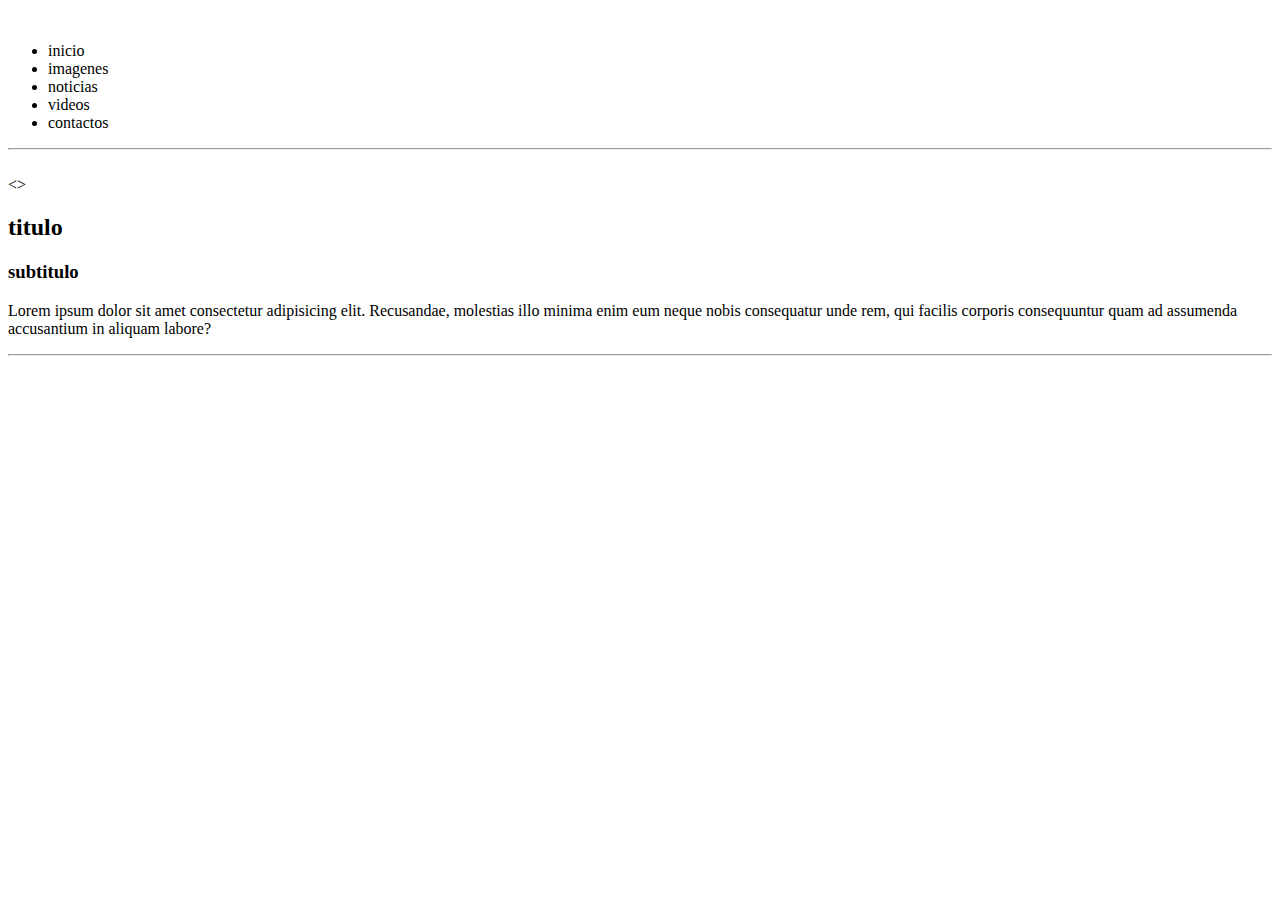
==== index.html @ deeb0906 "agregando la estructura HTML" ====
<!DOCTYPE html>
<html lang="es">
<head>
    <meta charset="UTF-8">
    <meta name="viewport" content="width=device-width, initial-scale=1.0">
    <title>la era de oscuridad</title>
</head>
<body>
    <nav>
        <img src="" alt="">
         <ul>
            <li herf="" class="btn-menu activo">inicio</li>
            <li herf="" class="btn-menu ">imagenes</li>
            <li herf="" class="btn-menu ">noticias</li>
            <li herf="" class="btn-menu ">videos</li>
            <li herf="" class="btn-menu ">contactos</li>
         </ul>
    </nav>
    <hr>
    <div class="contenido">
    <section>
        <img src="" alt="">
    </section>
    <section>
        <div>
        <>
            <h2>titulo</h2>
            <h3>subtitulo</h3>
            <p>Lorem ipsum dolor sit amet consectetur adipisicing elit. Recusandae, molestias illo minima enim eum neque nobis consequatur unde rem, qui facilis corporis consequuntur quam ad assumenda accusantium in aliquam labore?</p>
            <div> 
                <a href=""></a>
                <a href=""></a>
            </div>
        </div>
        <div></div>
        <div></div>
        </ul>
    </section>
</div>
<hr>
    <footer>

    </footer>
</body>
</html>
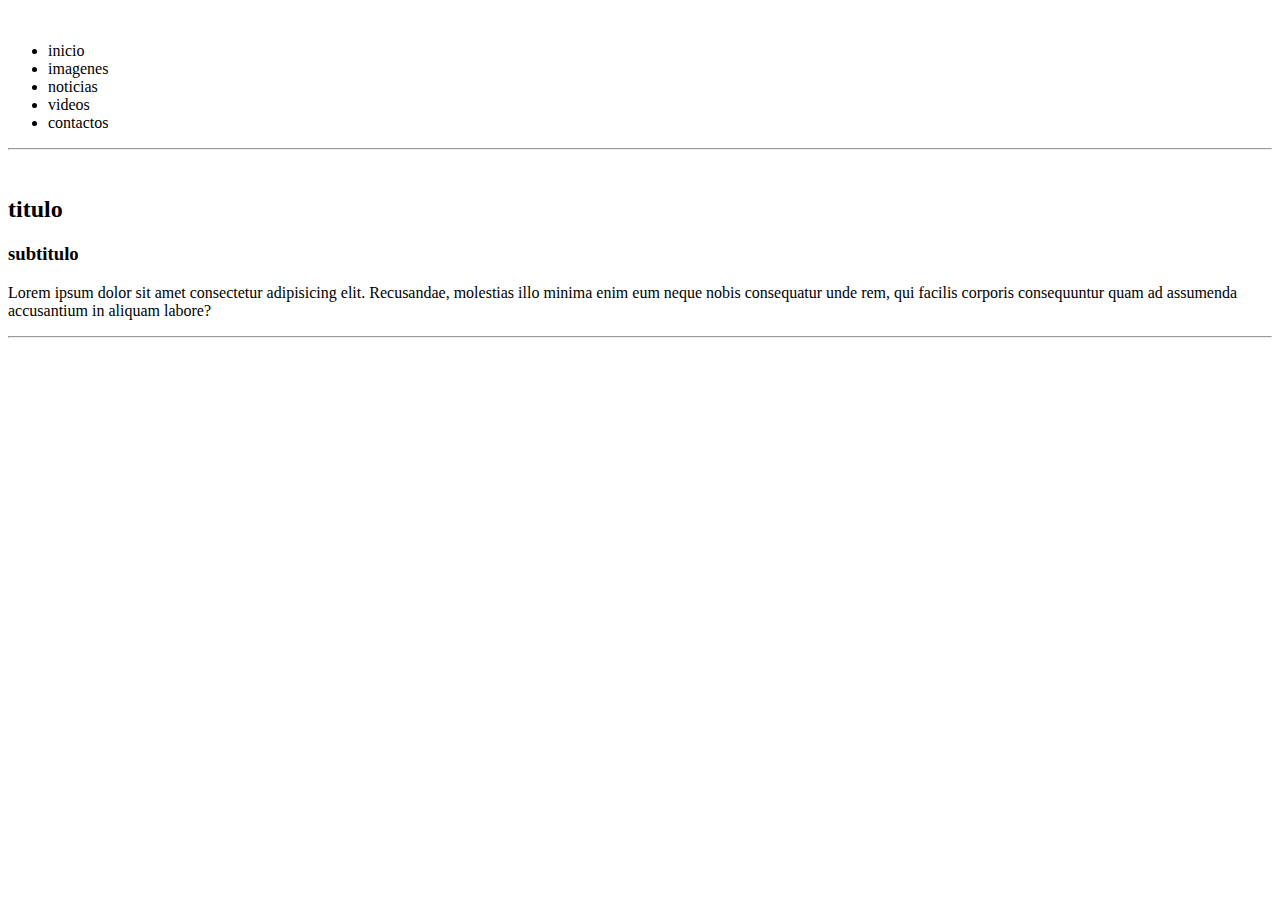
==== commit 45f1a3fc: "agrego la imagen" ====
--- a/index.html
+++ b/index.html
@@ -4,10 +4,11 @@
     <meta charset="UTF-8">
     <meta name="viewport" content="width=device-width, initial-scale=1.0">
     <title>la era de oscuridad</title>
+    
 </head>
 <body>
     <nav>
-        <img src="" alt="">
+        <img src="..//laboratorio 4/src/logo.jpg"alt="">
          <ul>
             <li herf="" class="btn-menu activo">inicio</li>
             <li herf="" class="btn-menu ">imagenes</li>
@@ -18,12 +19,11 @@
     </nav>
     <hr>
     <div class="contenido">
-    <section>
+    <section class="publisidad">
         <img src="" alt="">
     </section>
     <section>
         <div>
-        <>
             <h2>titulo</h2>
             <h3>subtitulo</h3>
             <p>Lorem ipsum dolor sit amet consectetur adipisicing elit. Recusandae, molestias illo minima enim eum neque nobis consequatur unde rem, qui facilis corporis consequuntur quam ad assumenda accusantium in aliquam labore?</p>
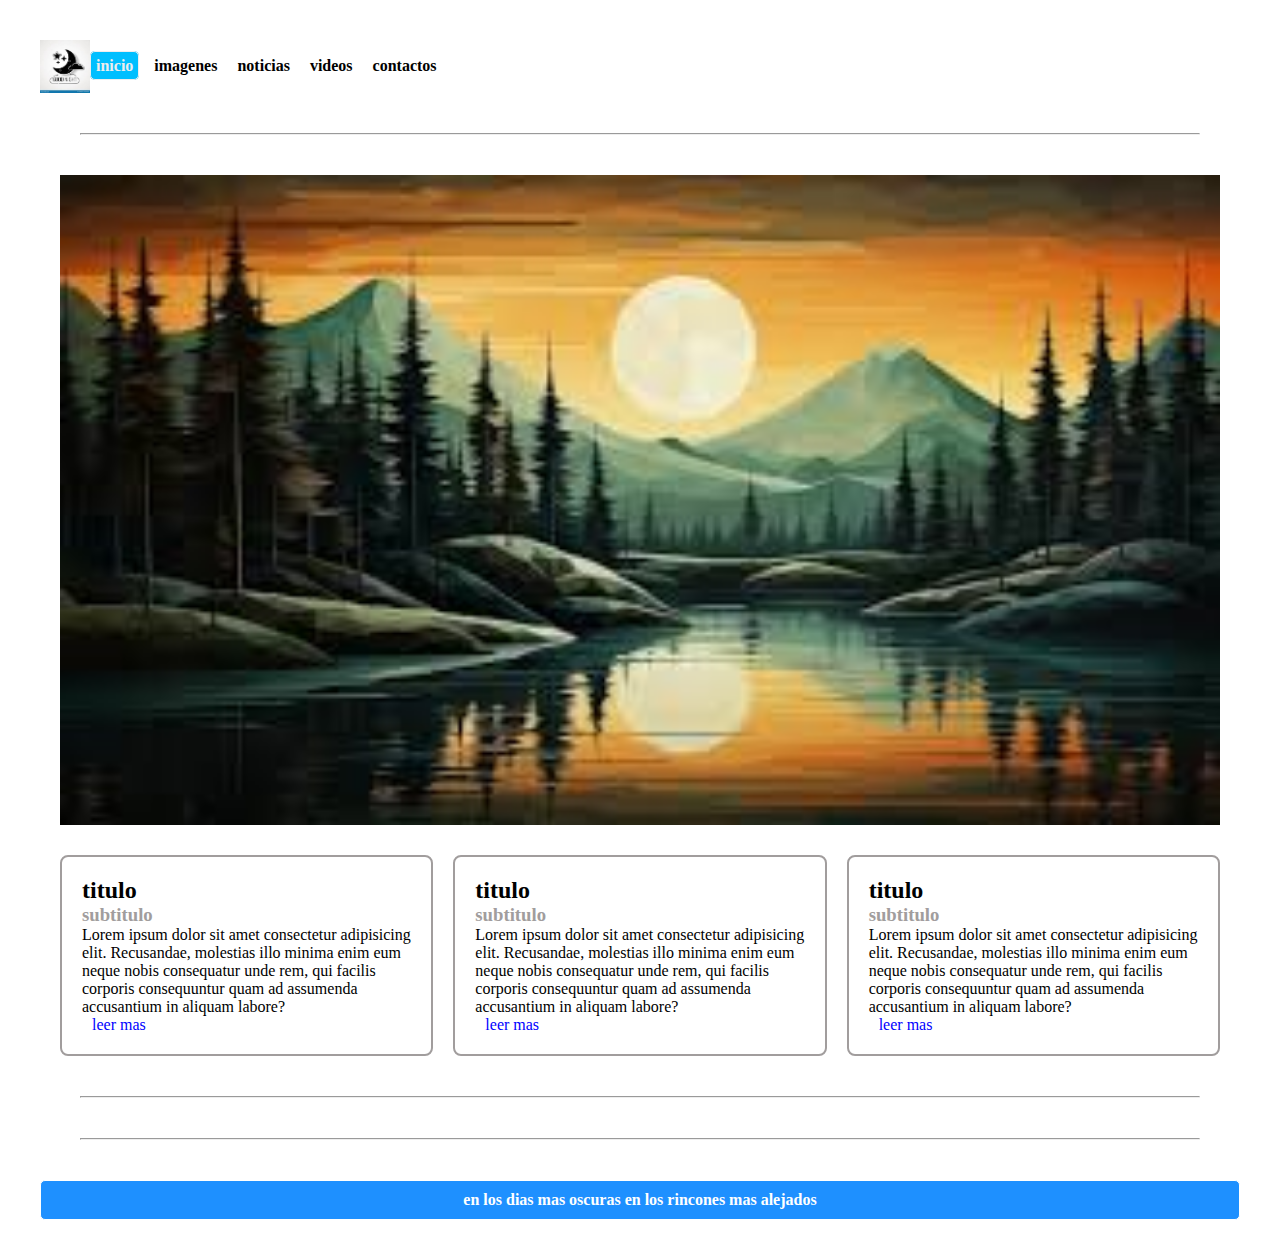
==== commit 95ea25f7: "agrego modificacion de css y index" ====
--- a/index.html
+++ b/index.html
@@ -4,42 +4,62 @@
     <meta charset="UTF-8">
     <meta name="viewport" content="width=device-width, initial-scale=1.0">
     <title>la era de oscuridad</title>
+    <link rel="stylesheet" href="css/estilos.css">
     
 </head>
 <body>
-    <nav>
-        <img src="..//laboratorio 4/src/logo.jpg"alt="">
-         <ul>
-            <li herf="" class="btn-menu activo">inicio</li>
-            <li herf="" class="btn-menu ">imagenes</li>
-            <li herf="" class="btn-menu ">noticias</li>
-            <li herf="" class="btn-menu ">videos</li>
-            <li herf="" class="btn-menu ">contactos</li>
+    <nav class="menu-nav">
+        <img class="logo" src="src/logo.jpg" width="180px" alt="">
+         <ul class="menu">
+            <li><a herf="" class="btn-menu activo">inicio</a></li>
+            <li><a href="" class="btn-menu ">imagenes</a></li>
+            <li><a href="" class="btn-menu ">noticias</a></li>
+            <li><a href="" class="btn-menu ">videos</a></li>
+            <li><a href="" class="btn-menu ">contactos</a></li>
          </ul>
     </nav>
     <hr>
     <div class="contenido">
-    <section class="publisidad">
-        <img src="" alt="">
+    <section class="publicidad">
+        <img src="src/imagen.jpg" alt="">
     </section>
-    <section>
-        <div>
+    <section class="bandeja">
+        <div class="tarjeta">
             <h2>titulo</h2>
             <h3>subtitulo</h3>
             <p>Lorem ipsum dolor sit amet consectetur adipisicing elit. Recusandae, molestias illo minima enim eum neque nobis consequatur unde rem, qui facilis corporis consequuntur quam ad assumenda accusantium in aliquam labore?</p>
-            <div> 
-                <a href=""></a>
-                <a href=""></a>
-            </div>
+                <a href="">leer mas</a>
+            
+               
         </div>
-        <div></div>
-        <div></div>
+      
+        <div class="tarjeta">
+                <h2>titulo</h2>
+                <h3>subtitulo</h3>
+                <p>Lorem ipsum dolor sit amet consectetur adipisicing elit. Recusandae, molestias illo minima enim eum neque nobis consequatur unde rem, qui facilis corporis consequuntur quam ad assumenda accusantium in aliquam labore?</p>
+                    <a href="">leer mas</a>
+                
+        </div>
+        
+        <div class="tarjeta">
+                    <h2>titulo</h2>
+                    <h3>subtitulo</h3>
+                    <p>Lorem ipsum dolor sit amet consectetur adipisicing elit. Recusandae, molestias illo minima enim eum neque nobis consequatur unde rem, qui facilis corporis consequuntur quam ad assumenda accusantium in aliquam labore?</p>
+                    <a href="">leer mas</a>
+        </div>
+        
+            
+        
+        
         </ul>
     </section>
 </div>
 <hr>
     <footer>
-
+         <hr>
+         <div class="pie">
+                   en los dias mas oscuras en los rincones mas alejados
+         </div>
     </footer>
 </body>
 </html>--- a/css/estilos.css
+++ b/css/estilos.css
@@ -0,0 +1,104 @@
+* {
+    margin: 0px;
+    padding: 0px;
+    box-sizing: border-box;
+}
+body {
+    margin: 40px;
+}
+
+hr{
+    margin: 40px ;
+}
+.logo {
+    max-width: 70px;
+}
+/*estilos del menu*/
+.menu-nav {
+    display: flex;
+    align-items: center;
+}
+.logo {
+       max-width: 50px;
+}
+.menu {
+    display: flex;
+    list-style: none;
+    padding: o 20px;
+    gap: 10px;
+}
+.btn-menu{
+    text-decoration: none;
+    color: black;
+    font-weight: bold;
+    padding: 5px;
+    cursor: pointer;
+}
+
+.activo{
+    border: 1px solid;
+    background-color: deepskyblue;
+    color: #f0eded;
+    border-radius: 5px;
+
+}    
+
+.btn-menu:hover{
+
+}
+
+.activo:hover{
+    color: dodgerblue;
+}
+/*estilos del contenido*/
+
+/*estilos del pie*/
+.pie{
+    background-color: dodgerblue;
+    color: white;
+    border: 1px solid;
+    border-radius: 5px ;
+    text-align: center;
+    font-weight: bold;
+    padding: 10px;
+  
+}
+
+/*estilos del pie de pagina*/
+
+.contenido{
+        margin: 20px;
+}
+
+.publicidad{
+      display: flex;
+      flex-direction: column;
+      align-content: center;
+      margin-bottom: 30px;
+     
+}
+
+.publicidad img{
+    max-height: min-content;
+
+}
+
+.bandeja{
+    display: grid;
+    grid-template-columns: 1fr 1fr 1fr;
+    gap: 20px;
+}
+
+.tarjeta{
+    border:2px solid  #a19d9d;
+    border-radius: 8px;
+    padding: 20px;
+}
+.tarjeta h3{
+          color: #a19d9d;
+}
+.tarjeta a{
+    color: blue;
+    text-decoration: none;
+    margin: 10px;
+}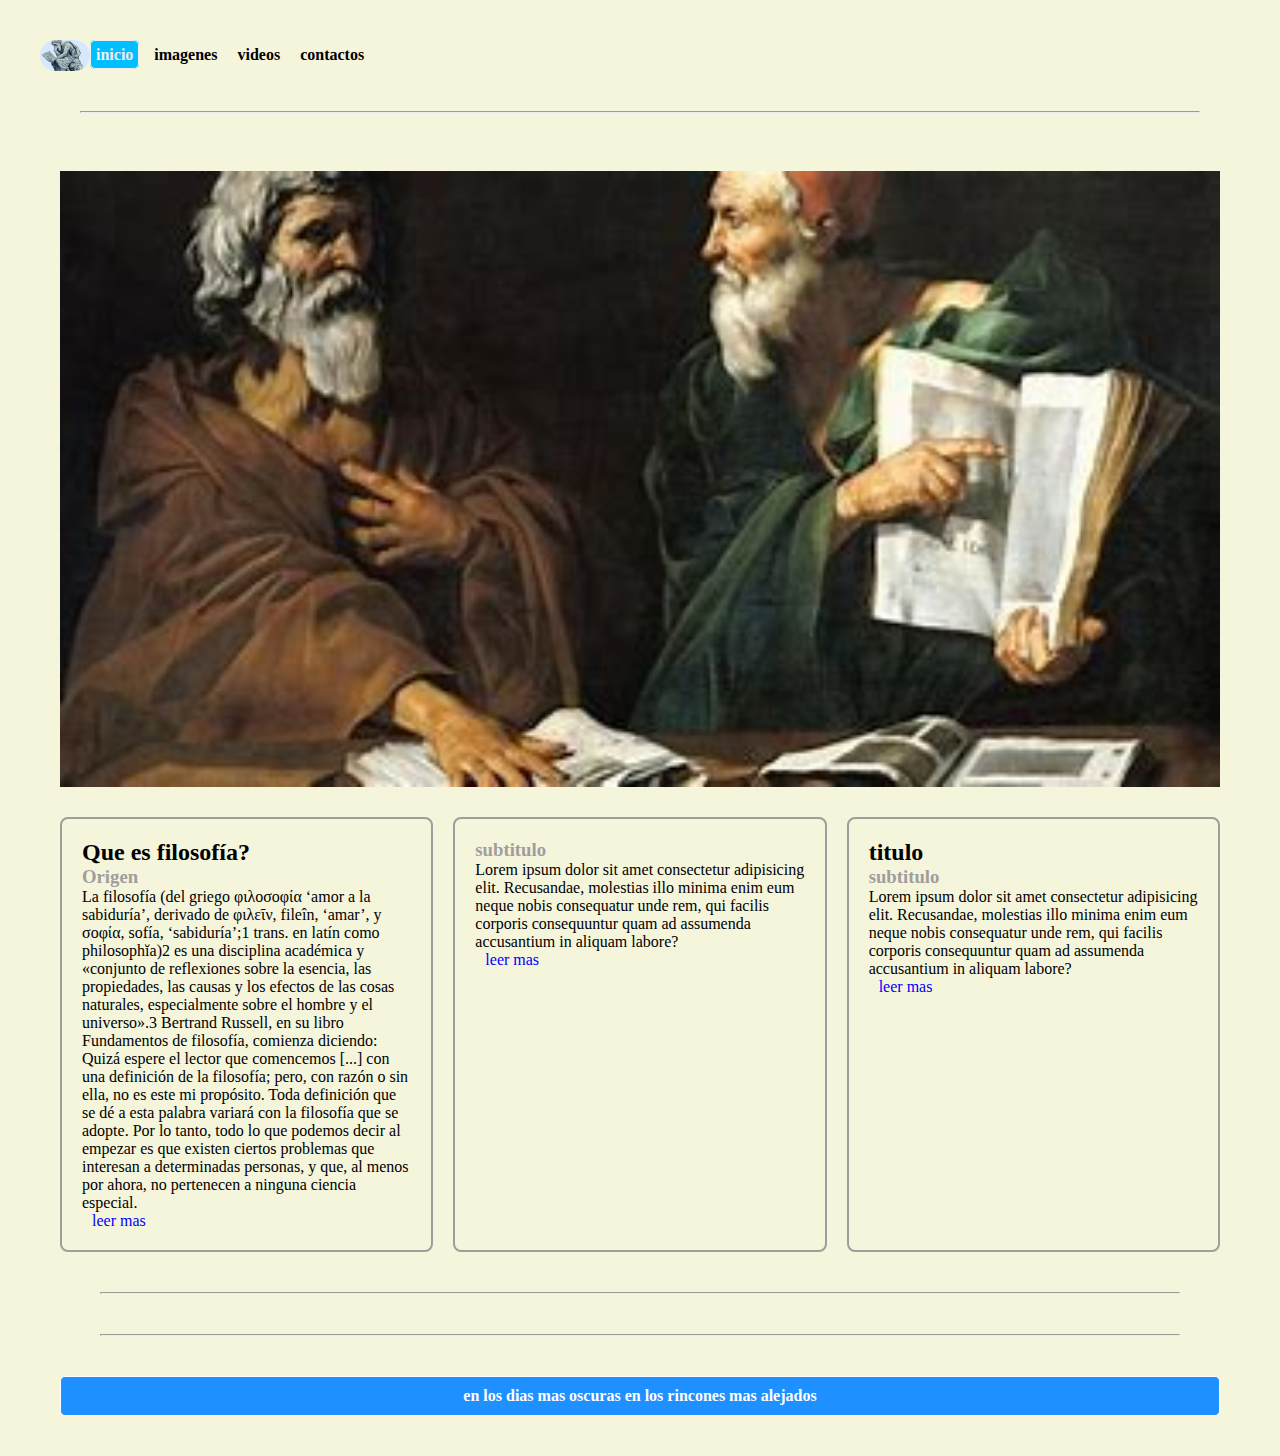
==== commit 4748d668: "modificacion del index y src" ====
--- a/index.html
+++ b/index.html
@@ -3,54 +3,49 @@
 <head>
     <meta charset="UTF-8">
     <meta name="viewport" content="width=device-width, initial-scale=1.0">
-    <title>la era de oscuridad</title>
+    <title>LA FILOSOFIA </title>
     <link rel="stylesheet" href="css/estilos.css">
-    
+
 </head>
 <body>
     <nav class="menu-nav">
         <img class="logo" src="src/logo.jpg" width="180px" alt="">
          <ul class="menu">
-            <li><a herf="" class="btn-menu activo">inicio</a></li>
-            <li><a href="" class="btn-menu ">imagenes</a></li>
-            <li><a href="" class="btn-menu ">noticias</a></li>
-            <li><a href="" class="btn-menu ">videos</a></li>
-            <li><a href="" class="btn-menu ">contactos</a></li>
+            <li><a href="index.html" class="btn-menu activo">inicio</a></li>
+            <li><a href="galeria.html" class="btn-menu ">imagenes</a></li>
+            <li><a href="videos.html" class="btn-menu ">videos</a></li>
+            <li><a href="contactos.html" class="btn-menu ">contactos</a></li>
          </ul>
     </nav>
     <hr>
     <div class="contenido">
+    <section class="publisidad">
+        <img src="" alt="">
     <section class="publicidad">
         <img src="src/imagen.jpg" alt="">
     </section>
+    <section>
+        <div>
     <section class="bandeja">
         <div class="tarjeta">
-            <h2>titulo</h2>
-            <h3>subtitulo</h3>
-            <p>Lorem ipsum dolor sit amet consectetur adipisicing elit. Recusandae, molestias illo minima enim eum neque nobis consequatur unde rem, qui facilis corporis consequuntur quam ad assumenda accusantium in aliquam labore?</p>
-                <a href="">leer mas</a>
-            
-               
+            <h2>Que es filosofía?</h2>
+            <h3>Origen</h3>
+            <p>La filosofía (del griego φιλοσοφία ‘amor a la sabiduría’, derivado de φιλεῖν, fileîn, ‘amar’, y σοφία, sofía, ‘sabiduría’;1​ trans. en latín como philosophĭa)2​ es una disciplina académica y «conjunto de reflexiones sobre la esencia, las propiedades, las causas y los efectos de las cosas naturales, especialmente sobre el hombre y el universo».3​ Bertrand Russell, en su libro Fundamentos de filosofía, comienza diciendo:
+                Quizá espere el lector que comencemos [...] con una definición de la filosofía; pero, con razón o sin ella, no es este mi propósito. Toda definición que se dé a esta palabra variará con la filosofía que se adopte. Por lo tanto, todo lo que podemos decir al empezar es que existen ciertos problemas que interesan a determinadas personas, y que, al menos por ahora, no pertenecen a ninguna ciencia especial.</p>
+                <a href="https://es.wikipedia.org/wiki/Filosof%C3%ADa">leer mas</a> 
         </div>
-      
         <div class="tarjeta">
-                <h2>titulo</h2>
+                <h2></h2>
                 <h3>subtitulo</h3>
                 <p>Lorem ipsum dolor sit amet consectetur adipisicing elit. Recusandae, molestias illo minima enim eum neque nobis consequatur unde rem, qui facilis corporis consequuntur quam ad assumenda accusantium in aliquam labore?</p>
                     <a href="">leer mas</a>
-                
         </div>
-        
         <div class="tarjeta">
                     <h2>titulo</h2>
                     <h3>subtitulo</h3>
                     <p>Lorem ipsum dolor sit amet consectetur adipisicing elit. Recusandae, molestias illo minima enim eum neque nobis consequatur unde rem, qui facilis corporis consequuntur quam ad assumenda accusantium in aliquam labore?</p>
                     <a href="">leer mas</a>
         </div>
-        
-            
-        
-        
         </ul>
     </section>
 </div>
--- a/css/estilos.css
+++ b/css/estilos.css
@@ -2,16 +2,18 @@
     margin: 0px;
     padding: 0px;
     box-sizing: border-box;
+    background-color: beige;
+
 }
 body {
     margin: 40px;
 }
-
 hr{
     margin: 40px ;
 }
 .logo {
     max-width: 70px;
+    border-radius: 80px;
 }
 /*estilos del menu*/
 .menu-nav {
@@ -34,24 +36,18 @@
     padding: 5px;
     cursor: pointer;
 }
-
 .activo{
     border: 1px solid;
     background-color: deepskyblue;
     color: #f0eded;
     border-radius: 5px;
-
 }    
-
 .btn-menu:hover{
-
 }
-
 .activo:hover{
     color: dodgerblue;
 }
 /*estilos del contenido*/
-
 /*estilos del pie*/
 .pie{
     background-color: dodgerblue;
@@ -63,13 +59,10 @@
     padding: 10px;
   
 }
-
 /*estilos del pie de pagina*/
-
 .contenido{
         margin: 20px;
 }
-
 .publicidad{
       display: flex;
       flex-direction: column;
@@ -77,18 +70,14 @@
       margin-bottom: 30px;
      
 }
-
 .publicidad img{
     max-height: min-content;
-
 }
-
 .bandeja{
     display: grid;
     grid-template-columns: 1fr 1fr 1fr;
     gap: 20px;
 }
-
 .tarjeta{
     border:2px solid  #a19d9d;
     border-radius: 8px;
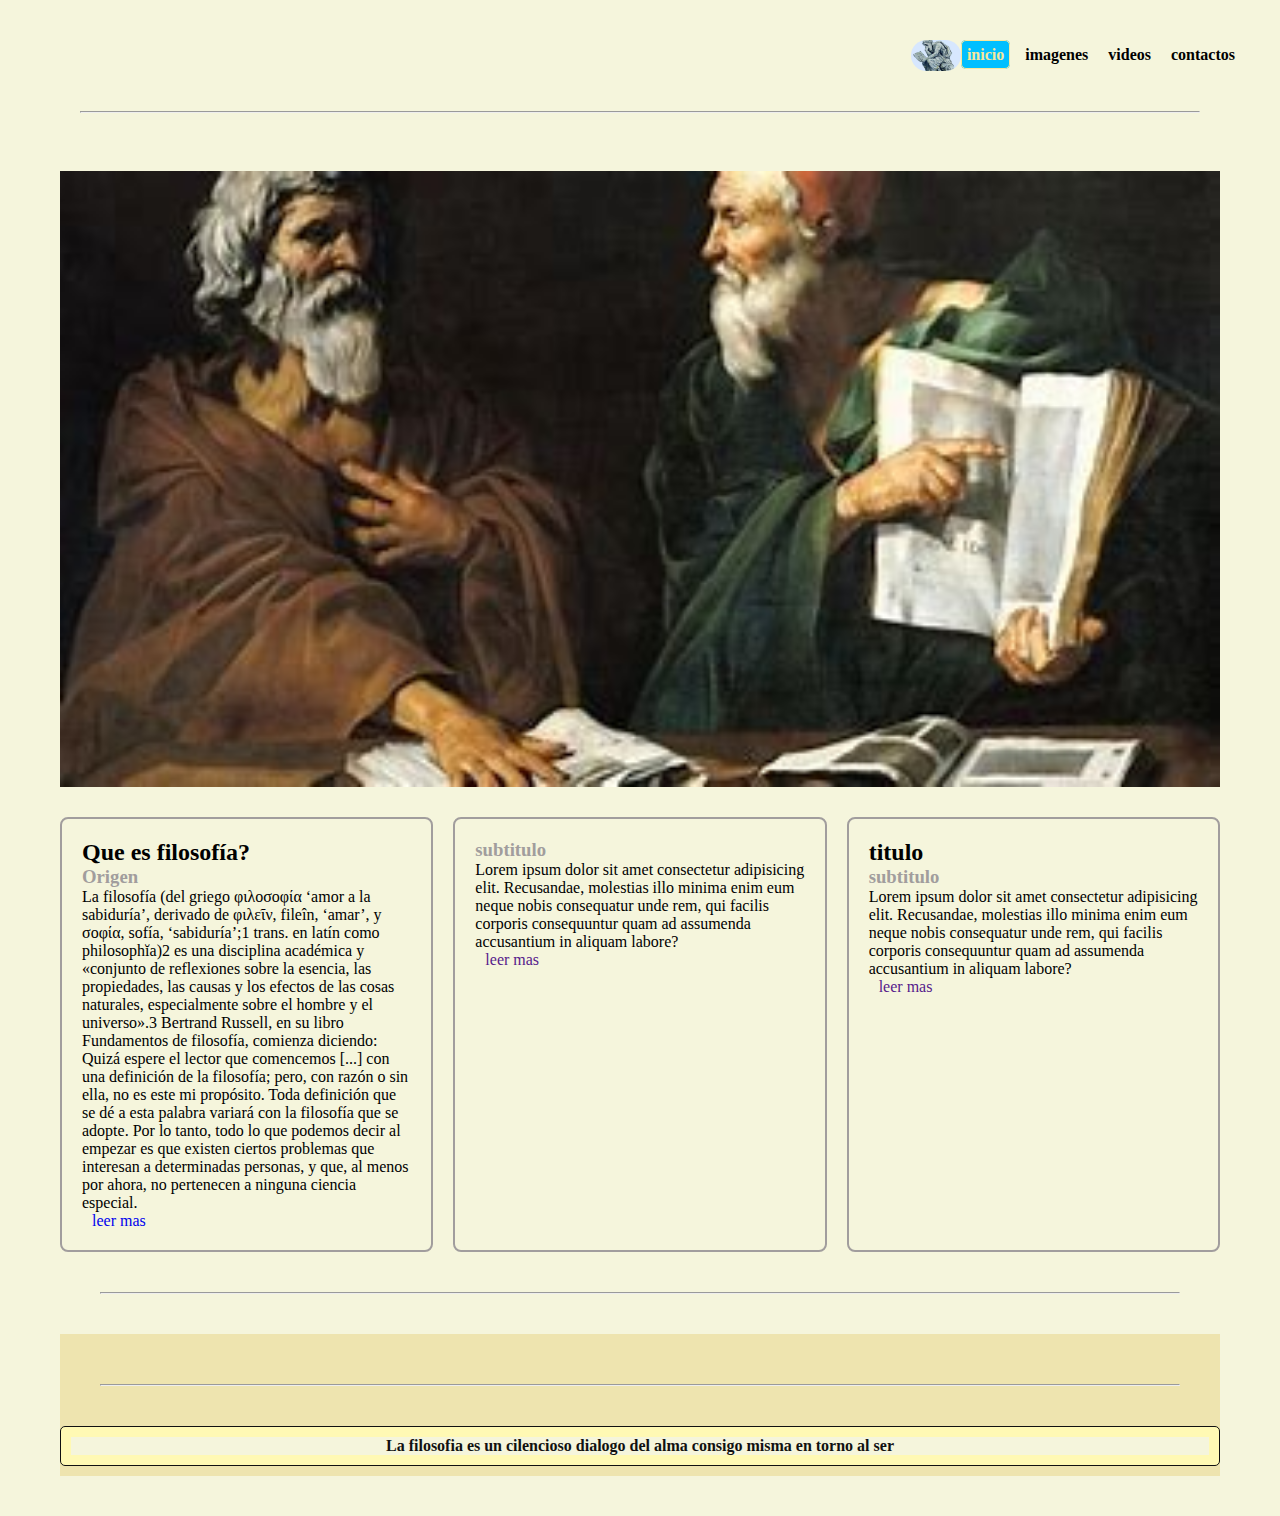
==== commit a38eb88d: "agrego imagenes y contenido" ====
--- a/index.html
+++ b/index.html
@@ -9,7 +9,7 @@
 </head>
 <body>
     <nav class="menu-nav">
-        <img class="logo" src="src/logo.jpg" width="180px" alt="">
+        <img class="logo" src="src/logo.jpg" alt="">
          <ul class="menu">
             <li><a href="index.html" class="btn-menu activo">inicio</a></li>
             <li><a href="galeria.html" class="btn-menu ">imagenes</a></li>
@@ -53,7 +53,7 @@
     <footer>
          <hr>
          <div class="pie">
-                   en los dias mas oscuras en los rincones mas alejados
+                   <p>La filosofia es un cilencioso dialogo del alma consigo misma en torno al ser</p>
          </div>
     </footer>
 </body>
--- a/css/estilos.css
+++ b/css/estilos.css
@@ -19,9 +19,11 @@
 .menu-nav {
     display: flex;
     align-items: center;
+    justify-content: right;
 }
 .logo {
        max-width: 50px;
+       display: flex;
 }
 .menu {
     display: flex;
@@ -39,7 +41,7 @@
 .activo{
     border: 1px solid;
     background-color: deepskyblue;
-    color: #f0eded;
+    color: #f8e79b;
     border-radius: 5px;
 }    
 .btn-menu:hover{
@@ -50,8 +52,8 @@
 /*estilos del contenido*/
 /*estilos del pie*/
 .pie{
-    background-color: dodgerblue;
-    color: white;
+    background-color: rgb(255, 249, 180);
+    color: rgb(17, 17, 17);
     border: 1px solid;
     border-radius: 5px ;
     text-align: center;
@@ -87,7 +89,59 @@
           color: #a19d9d;
 }
 .tarjeta a{
-    color: blue;
+    color: blSue;
     text-decoration: none;
     margin: 10px;
-}+}
+.contenedor{
+    background-color: #ccc;
+    height: 150px;
+    line-height: 150px;
+    color: #000;
+    margin-bottom: 10px;
+  }
+  main {
+    padding: 30px;
+  }
+  
+  .gallery {
+    display: grid;
+    grid-template-columns: repeat(auto-fill, minmax(300px, 1fr));
+    gap: 5px;
+    margin:0 auto;
+    display: flex;
+    justify-content: space-between;
+  }
+  
+  .image-card {
+    background-color: #fff7d1;
+    border: 1px solid #1a1717;
+    border-radius: 10px;
+    text-align:center;
+    padding: 15px;
+    display: block;
+    margin:0 auto;
+    
+    
+  }
+  
+  .image {
+    background-color: #ffffff;
+    height: 250px;
+    line-height: 350px;
+    color: #000;
+    margin-bottom: 10px;
+    display: block;
+    margin: 0 auto;
+    width: 300px;
+  }
+  
+  footer {
+    background-color: #eee4af;
+    color: #070707;
+    text-align: center;
+    padding: 10px 0;
+    margin-top: 10px;
+    background: #eee4af;
+
+  }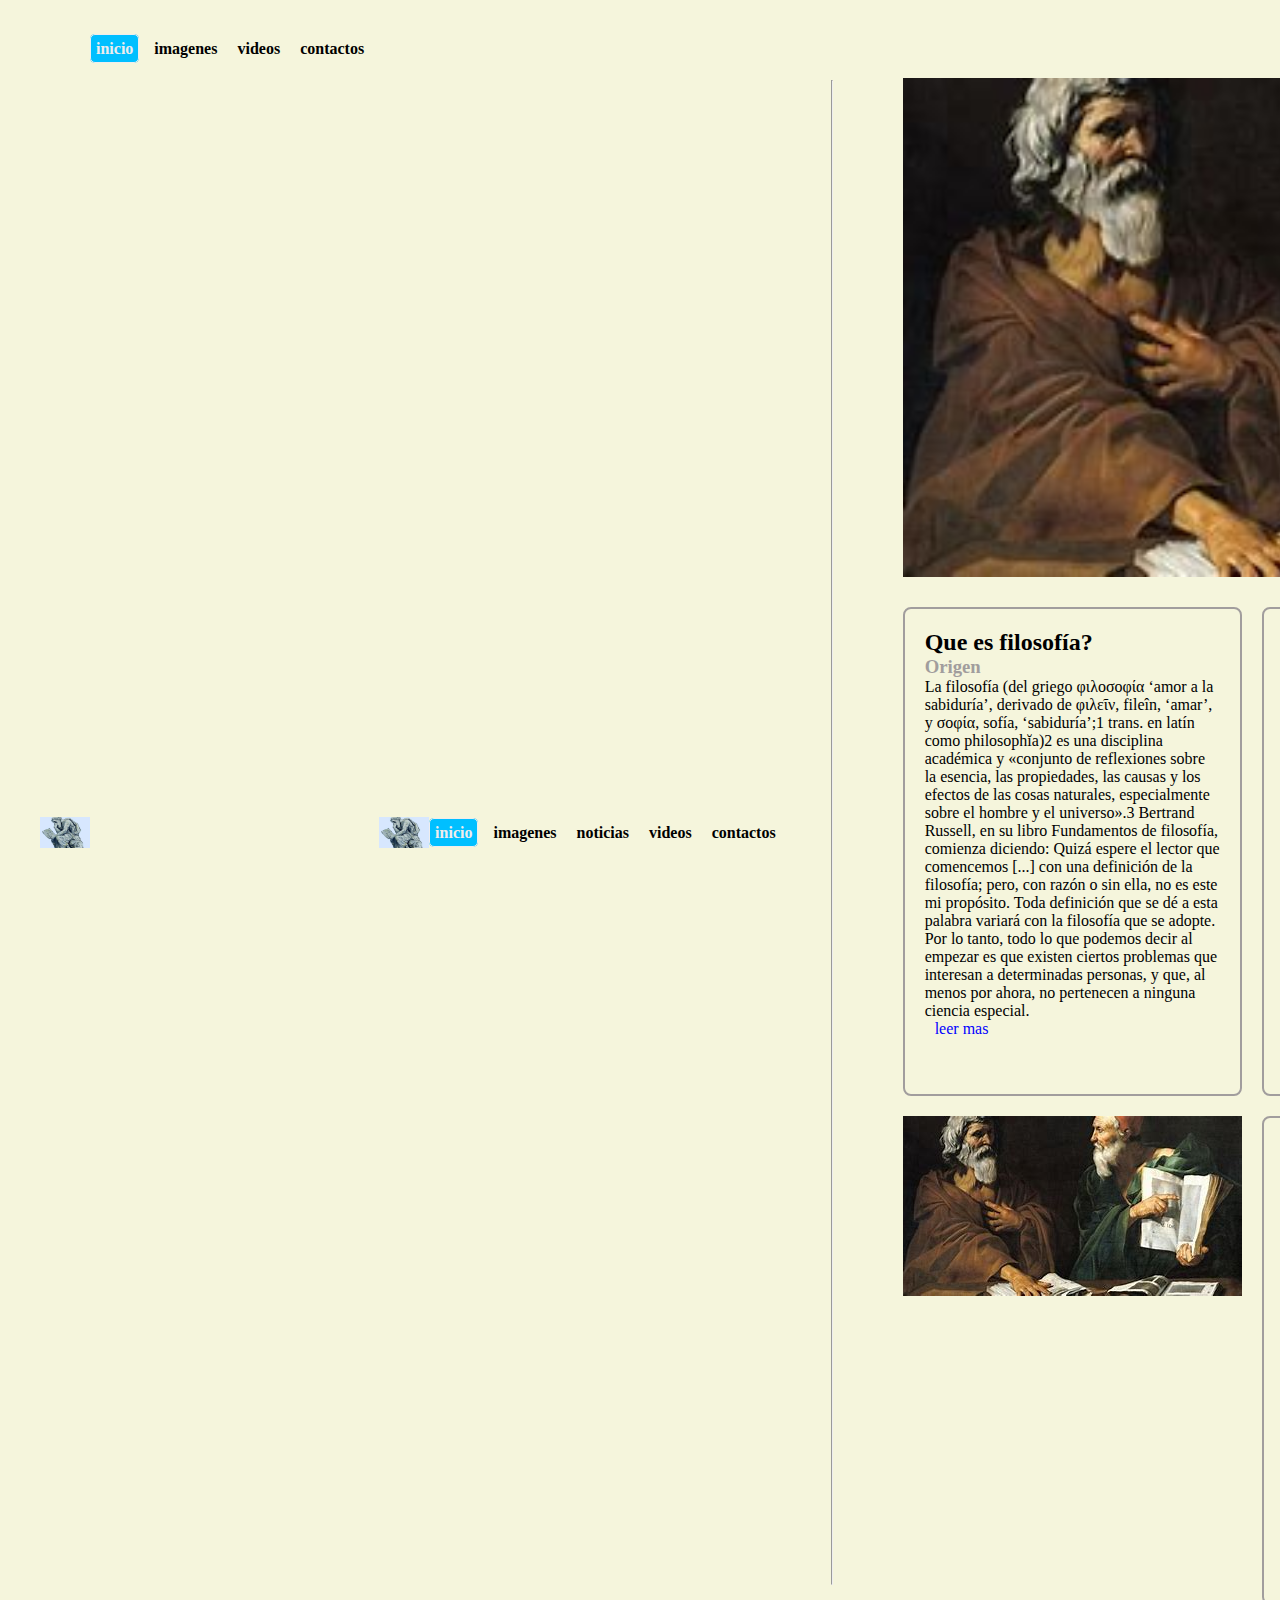
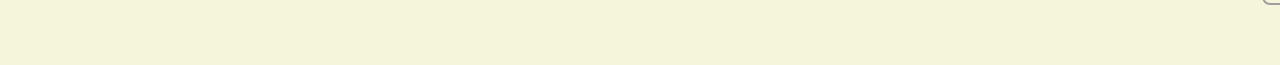
==== commit 27d1183c: "agrego imagenes y contenidooo" ====
--- a/index.html
+++ b/index.html
@@ -15,6 +15,19 @@
             <li><a href="galeria.html" class="btn-menu ">imagenes</a></li>
             <li><a href="videos.html" class="btn-menu ">videos</a></li>
             <li><a href="contactos.html" class="btn-menu ">contactos</a></li>
+    <title>la era de oscuridad</title>
+    <link rel="stylesheet" href="css/estilos.css">
+    
+</head>
+<body>
+    <nav class="menu-nav">
+        <img class="logo" src="src/logo.jpg" width="180px" alt="">
+         <ul class="menu">
+            <li><a herf="index.html" class="btn-menu activo">inicio</a></li>
+            <li><a href="galeria.html" class="btn-menu">imagenes</a></li>
+            <li><a href="nuevos.html" class="btn-menu ">noticias</a></li>
+            <li><a href="video.html" class="btn-menu ">videos</a></li>
+            <li><a href="contacto.html" class="btn-menu ">contactos</a></li>
          </ul>
     </nav>
     <hr>
@@ -46,6 +59,37 @@
                     <p>Lorem ipsum dolor sit amet consectetur adipisicing elit. Recusandae, molestias illo minima enim eum neque nobis consequatur unde rem, qui facilis corporis consequuntur quam ad assumenda accusantium in aliquam labore?</p>
                     <a href="">leer mas</a>
         </div>
+    <section class="publicidad">
+        <img src="src/imagen.jpg" alt="">
+    </section>
+    <section class="bandeja">
+        <div class="tarjeta">
+            <h2>titulo</h2>
+            <h3>subtitulo</h3>
+            <p>Lorem ipsum dolor sit amet consectetur adipisicing elit. Recusandae, molestias illo minima enim eum neque nobis consequatur unde rem, qui facilis corporis consequuntur quam ad assumenda accusantium in aliquam labore?</p>
+                <a href="">leer mas</a>
+            
+               
+        </div>
+      
+        <div class="tarjeta">
+                <h2>titulo</h2>
+                <h3>subtitulo</h3>
+                <p>Lorem ipsum dolor sit amet consectetur adipisicing elit. Recusandae, molestias illo minima enim eum neque nobis consequatur unde rem, qui facilis corporis consequuntur quam ad assumenda accusantium in aliquam labore?</p>
+                    <a href="">leer mas</a>
+                
+        </div>
+        
+        <div class="tarjeta">
+                    <h2>titulo</h2>
+                    <h3>subtitulo</h3>
+                    <p>Lorem ipsum dolor sit amet consectetur adipisicing elit. Recusandae, molestias illo minima enim eum neque nobis consequatur unde rem, qui facilis corporis consequuntur quam ad assumenda accusantium in aliquam labore?</p>
+                    <a href="">leer mas</a>
+        </div>
+        
+            
+        
+        
         </ul>
     </section>
 </div>
@@ -54,6 +98,7 @@
          <hr>
          <div class="pie">
                    <p>La filosofia es un cilencioso dialogo del alma consigo misma en torno al ser</p>
+                   en los dias mas oscuras en los rincones mas alejados
          </div>
     </footer>
 </body>
--- a/css/estilos.css
+++ b/css/estilos.css
@@ -2,8 +2,8 @@
     margin: 0px;
     padding: 0px;
     box-sizing: border-box;
+
     background-color: beige;
-
 }
 body {
     margin: 40px;
@@ -13,17 +13,14 @@
 }
 .logo {
     max-width: 70px;
-    border-radius: 80px;
 }
 /*estilos del menu*/
 .menu-nav {
     display: flex;
     align-items: center;
-    justify-content: right;
 }
 .logo {
        max-width: 50px;
-       display: flex;
 }
 .menu {
     display: flex;
@@ -38,22 +35,28 @@
     padding: 5px;
     cursor: pointer;
 }
+
 .activo{
     border: 1px solid;
     background-color: deepskyblue;
-    color: #f8e79b;
+    color: #f0eded;
     border-radius: 5px;
+
 }    
+
 .btn-menu:hover{
+
 }
+
 .activo:hover{
     color: dodgerblue;
 }
 /*estilos del contenido*/
+
 /*estilos del pie*/
 .pie{
-    background-color: rgb(255, 249, 180);
-    color: rgb(17, 17, 17);
+    background-color: dodgerblue;
+    color: white;
     border: 1px solid;
     border-radius: 5px ;
     text-align: center;
@@ -65,6 +68,13 @@
 .contenido{
         margin: 20px;
 }
+
+/*estilos del pie de pagina*/
+
+.contenido{
+        margin: 20px;
+}
+
 .publicidad{
       display: flex;
       flex-direction: column;
@@ -75,6 +85,12 @@
 .publicidad img{
     max-height: min-content;
 }
+
+.publicidad img{
+    max-height: min-content;
+
+}
+
 .bandeja{
     display: grid;
     grid-template-columns: 1fr 1fr 1fr;
@@ -89,59 +105,7 @@
           color: #a19d9d;
 }
 .tarjeta a{
-    color: blSue;
+    color: blue;
     text-decoration: none;
     margin: 10px;
 }
-.contenedor{
-    background-color: #ccc;
-    height: 150px;
-    line-height: 150px;
-    color: #000;
-    margin-bottom: 10px;
-  }
-  main {
-    padding: 30px;
-  }
-  
-  .gallery {
-    display: grid;
-    grid-template-columns: repeat(auto-fill, minmax(300px, 1fr));
-    gap: 5px;
-    margin:0 auto;
-    display: flex;
-    justify-content: space-between;
-  }
-  
-  .image-card {
-    background-color: #fff7d1;
-    border: 1px solid #1a1717;
-    border-radius: 10px;
-    text-align:center;
-    padding: 15px;
-    display: block;
-    margin:0 auto;
-    
-    
-  }
-  
-  .image {
-    background-color: #ffffff;
-    height: 250px;
-    line-height: 350px;
-    color: #000;
-    margin-bottom: 10px;
-    display: block;
-    margin: 0 auto;
-    width: 300px;
-  }
-  
-  footer {
-    background-color: #eee4af;
-    color: #070707;
-    text-align: center;
-    padding: 10px 0;
-    margin-top: 10px;
-    background: #eee4af;
-
-  }--- a/css/estilos.css
+++ b/css/estilos.css
@@ -2,8 +2,8 @@
     margin: 0px;
     padding: 0px;
     box-sizing: border-box;
+
     background-color: beige;
-
 }
 body {
     margin: 40px;
@@ -13,17 +13,14 @@
 }
 .logo {
     max-width: 70px;
-    border-radius: 80px;
 }
 /*estilos del menu*/
 .menu-nav {
     display: flex;
     align-items: center;
-    justify-content: right;
 }
 .logo {
        max-width: 50px;
-       display: flex;
 }
 .menu {
     display: flex;
@@ -38,22 +35,28 @@
     padding: 5px;
     cursor: pointer;
 }
+
 .activo{
     border: 1px solid;
     background-color: deepskyblue;
-    color: #f8e79b;
+    color: #f0eded;
     border-radius: 5px;
+
 }    
+
 .btn-menu:hover{
+
 }
+
 .activo:hover{
     color: dodgerblue;
 }
 /*estilos del contenido*/
+
 /*estilos del pie*/
 .pie{
-    background-color: rgb(255, 249, 180);
-    color: rgb(17, 17, 17);
+    background-color: dodgerblue;
+    color: white;
     border: 1px solid;
     border-radius: 5px ;
     text-align: center;
@@ -65,6 +68,13 @@
 .contenido{
         margin: 20px;
 }
+
+/*estilos del pie de pagina*/
+
+.contenido{
+        margin: 20px;
+}
+
 .publicidad{
       display: flex;
       flex-direction: column;
@@ -75,6 +85,12 @@
 .publicidad img{
     max-height: min-content;
 }
+
+.publicidad img{
+    max-height: min-content;
+
+}
+
 .bandeja{
     display: grid;
     grid-template-columns: 1fr 1fr 1fr;
@@ -89,59 +105,7 @@
           color: #a19d9d;
 }
 .tarjeta a{
-    color: blSue;
+    color: blue;
     text-decoration: none;
     margin: 10px;
 }
-.contenedor{
-    background-color: #ccc;
-    height: 150px;
-    line-height: 150px;
-    color: #000;
-    margin-bottom: 10px;
-  }
-  main {
-    padding: 30px;
-  }
-  
-  .gallery {
-    display: grid;
-    grid-template-columns: repeat(auto-fill, minmax(300px, 1fr));
-    gap: 5px;
-    margin:0 auto;
-    display: flex;
-    justify-content: space-between;
-  }
-  
-  .image-card {
-    background-color: #fff7d1;
-    border: 1px solid #1a1717;
-    border-radius: 10px;
-    text-align:center;
-    padding: 15px;
-    display: block;
-    margin:0 auto;
-    
-    
-  }
-  
-  .image {
-    background-color: #ffffff;
-    height: 250px;
-    line-height: 350px;
-    color: #000;
-    margin-bottom: 10px;
-    display: block;
-    margin: 0 auto;
-    width: 300px;
-  }
-  
-  footer {
-    background-color: #eee4af;
-    color: #070707;
-    text-align: center;
-    padding: 10px 0;
-    margin-top: 10px;
-    background: #eee4af;
-
-  }